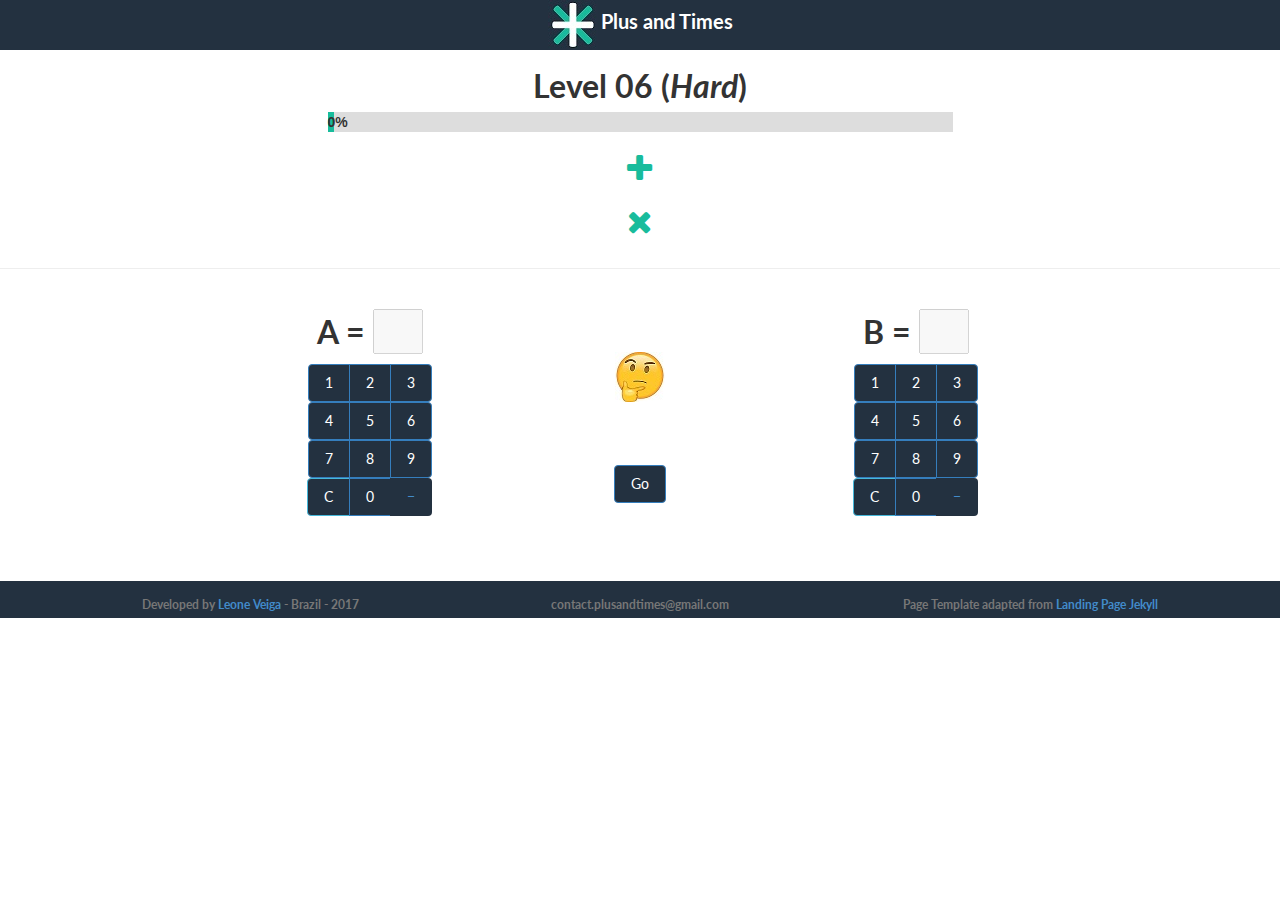
==== level04_844676.html @ e3461a17 "Add files via upload" ====
<!DOCTYPE html>
<html>
  <head>

    <meta charset="utf-8">
    <meta http-equiv="X-UA-Compatible" content="IE=edge">
    <meta name="viewport" content="width=device-width, initial-scale=1">
    <meta name="description" content="Improve your mind.">
    <meta name="author" content="Leone Veiga">

    <title>Plus and Times</title>

    <!-- Bootstrap Core CSS -->
    <link href="css/bootstrap.min.css" rel="stylesheet">

    <!-- Custom CSS -->
    <link href="css/landing-page.css" rel="stylesheet">

    <!-- Custom Fonts -->
    <link href="font-awesome-4.1.0/css/font-awesome.min.css" rel="stylesheet" type="text/css">
    <link href="http://fonts.googleapis.com/css?family=Lato:300,400,700,300italic,400italic,700italic" rel="stylesheet" type="text/css">

    <link rel="shortcut icon" href="img/favicon.ico"></link>

    <style>
      #myProgress {
        width: 100%;
        background-color: #ddd;
      }

      #myBar {
        width: 1%;
        height:5vm;
        background-color: #18bc9c;
        font-family: "Roboto Slab","Helvetica Neue",Helvetica,Arial,sans-serif;
      }
    </style>

</head>

<body onload="myFunction(); myFunction2();">

<section >

  <script>

      var sg;
      var pg;

      var MA = 1;
      var MB = 1;

      var flz = 1;

      function myFunction() {
      
      myFunction2();

      /* 
      O valor não poderá ser menor que min, 
      e será menor (mas não igual) a max.

      function getRandomInt(min, max) {
        min = Math.ceil(min);
        max = Math.floor(max);
        return Math.floor(Math.random() * (max - min)) + min;
      }
      */

      var x = document.getElementById("n1")
      x.innerHTML = Math.floor(Math.random() * (6 - 1)) + 1;

      var y = document.getElementById("n2")
      y.innerHTML = Math.floor(Math.random() * (0 + 5)) - 5;

      var s = parseFloat( x.innerHTML)  +  parseFloat(y.innerHTML);
      document.getElementById("soma").innerHTML = s;

      var p = x.innerHTML * y.innerHTML;
      document.getElementById("produto").innerHTML = p;

      sg = s;
      pg = p;

      }

      var width = 0;

      function compara() {

        var Au = document.getElementById("user_A").value;
        var Bu = document.getElementById("user_B").value;

        document.getElementById("mostra_user_A").innerHTML = Au
        document.getElementById("mostra_user_B").innerHTML = Bu

        var somau = parseFloat(Au) + parseFloat(Bu);
        var produ = parseFloat(Au) * parseFloat(Bu);

        if ((somau == sg) && (produ == pg)){        

              if (flz==1){
              document.getElementById('myImage').src='img/feliz50.jpg';
              flz = 2;
              }
              else{
              document.getElementById('myImage').src='img/feliz50_2.jpg';
              flz = 1;
              }

          var elem = document.getElementById("myBar"); 

          width = width + 10; 
          elem.style.width = width + '%'; 
          elem.innerHTML = width * 1  + '%';

          document.getElementById("form_A").reset();
          document.getElementById("form_B").reset();

          myFunction();

          /* Adaptei aqui (spinner loading page) */
          document.getElementById("myDiv").style.display  = "none";
          document.getElementById("loader").style.display = "block";


      } else {

          document.getElementById("form_A").reset();
          document.getElementById("form_B").reset();
            
              if (flz==1){
              document.getElementById('myImage').src='img/triste50.jpg';
              flz = 2;
              }
              else{
              document.getElementById('myImage').src='img/triste50_2.jpg';
              flz = 1;
              }

      }

      if (width == 100) {

          window.location="level05_161098.html";   // <<  redirecionar

      }

      }

      function A0(){document.getElementById("user_A").value = 0;}
      function A1(){document.getElementById("user_A").value = 1*MA;}
      function A2(){document.getElementById("user_A").value = 2*MA;}
      function A3(){document.getElementById("user_A").value = 3*MA;}
      function A4(){document.getElementById("user_A").value = 4*MA;}
      function A5(){document.getElementById("user_A").value = 5*MA;}
      function A6(){document.getElementById("user_A").value = 6*MA;}
      function A7(){document.getElementById("user_A").value = 7*MA;}
      function A8(){document.getElementById("user_A").value = 8*MA;}
      function A9(){document.getElementById("user_A").value = 9*MA;}
      function A10(){document.getElementById("user_A").value = 10*MA;}
      function A11(){document.getElementById("user_A").value = 11*MA;}
      function A12(){document.getElementById("user_A").value = 12*MA;}

      function B0(){document.getElementById("user_B").value = 0;}
      function B1(){document.getElementById("user_B").value = 1*MB;}
      function B2(){document.getElementById("user_B").value = 2*MB;}
      function B3(){document.getElementById("user_B").value = 3*MB;}
      function B4(){document.getElementById("user_B").value = 4*MB;}
      function B5(){document.getElementById("user_B").value = 5*MB;}
      function B6(){document.getElementById("user_B").value = 6*MB;}
      function B7(){document.getElementById("user_B").value = 7*MB;}
      function B8(){document.getElementById("user_B").value = 8*MB;}
      function B9(){document.getElementById("user_B").value = 9*MB;}
      function B10(){document.getElementById("user_B").value = 10*MB;}
      function B11(){document.getElementById("user_B").value = 11*MB;}
      function B12(){document.getElementById("user_B").value = 12*MB;}

      function MA0(){
        MA = -1;
        document.getElementById("form_A").reset();
      }

      function PA0(){
        MA = 1;
        document.getElementById("form_A").reset();
      }

      function MB0(){
        MB = -1;
        document.getElementById("form_B").reset();
      }

      function PB0(){
        MB = 1;
        document.getElementById("form_B").reset();
      }


      var myVar2;

      function myFunction2() {
          myVar2 = setTimeout(showPage, 2000);
      }

      function showPage() {
        document.getElementById("loader").style.display = "none";
        document.getElementById("myDiv").style.display = "block";
      }

  </script>

      <div class="row text-center" style="background-color:rgb(35,49, 64);">
        <div class="col-xs-12">
          <div>
            <img style="vertical-align:middle" src="img/logo50.jpg">
            <span class="name" align="left" style="color:white; font-size:20px">  Plus and Times </span>
          </div>
        </div>
      </div>


<!--  <hr>  =============================================== -->

  <div class="row text-center">
    <div class="col-xs-3">
    </div>
    <div class="col-xs-6">
      <h3>Level 06 (<i>Hard</i>)</h3>
      <div id="myProgress">
      <div id="myBar">0%</div>
      </div>
    </div>  
    <div class="col-xs-3"></div>
  </div>

<!-- <hr> =============================================== -->

<div class="row text-center" >
  <div class="col-xs-2"></div>
  <div class="col-xs-8">

    <div id="loader">
      <h3 class="name" ><a style="color:#18bc9c;" class="fa fa-plus fa-spin"> </a> </h3>
      <h3 class="name" ><a style="color:#18bc9c;" class="fa fa-times fa-spin"> </a> </h3>
    </div>

    <div style="display:none;" id="myDiv" class="animate-bottom">
          <h3 class="name"> A <a style="color:rgb(201,48,44);">&plus;</a> B  = <a style="color:gray;" id="soma" ></a></h3>
          <h3 class="name"> A <a style="color:rgb(201,48,44);">&times;</a> B  = <a style="color:gray;" id="produto"></a></h3>
    </div>

  </div>
  <div class="col-xs-2"></div>
</div>

<!--
<i class="fa fa-refresh fa-spin" style="font-size:24px"></i>
<i class="fa fa-cog fa-spin" style="font-size:24px"></i>
-->

<hr> <!-- =============================================== -->

        <!-- Formulário e teclados -->
        <div class="row text-center">
          
          <div class="col-md-2 col-xs-1"></div>
          
          <div class="col-md-3 col-xs-4">

            <div class="row">

                <div class="col-xs-1"></div>

                <div class="col-xs-10">
                      
                      <form id="form_A" onkeypress="return event.keyCode != 13;" > 
                          <h3 class="name"> A = <input style="color:blue; width: 50px; height:5vm; text-align:center;" type="text" name="Au" id="user_A" disabled="disabled" > </h3>
                      </form>

                      <!-- Teclado A -->
                      <div class="row">
                        <div class="btn-group">
                          <a type="button" class="btn btn-primary" onclick="A1();">1</a>
                          <a type="button" class="btn btn-primary" onclick="A2();">2</a>
                          <a type="button" class="btn btn-primary" onclick="A3();">3</a>
                        </div>
                      </div>
                      <div class="row">
                        <div class="btn-group">
                          <a type="button" class="btn btn-primary" onclick="A4();">4</a>
                          <a type="button" class="btn btn-primary" onclick="A5();">5</a>
                          <a type="button" class="btn btn-primary" onclick="A6();">6</a>
                        </div>
                      </div>
                      <div class="row">
                        <div class="btn-group">
                          <a type="button" class="btn btn-primary" onclick="A7();">7</a>
                          <a type="button" class="btn btn-primary" onclick="A8();">8</a>
                          <a type="button" class="btn btn-primary" onclick="A9();">9</a>                    
                        </div>
                      </div>
                      <div class="row">
                        <div class="btn-group">
                          <a type="button" class="btn btn-info"    onclick="PA0();"> C </a>
                          <a type="button" class="btn btn-primary" onclick="A0();">0</a>
                          <a type="button" class="btn btn-basic"  onclick="MA0(); " > &minus; </a>          
                        </div>
                      </div>

                </div>

                <div class="col-xs-1"></div>

            </div>
          </div>

          <div class="col-md-2 col-xs-2">
             <div class="row">
             <h2> &nbsp; </h2>
              <img  id="myImage"   src="img/pensativo50.jpg" >
              <h2> &nbsp; </h2>
              </div>
              <div class="row text-center">
              <a href="#" onclick="compara();" class="btn btn-primary">Go</a>
            </div>

          </div>

          <div class="col-md-3 col-xs-4">

            <div class="row">
                  
                  <div class="col-xs-1"></div>

                  <div class="col-xs-10">
                        <form id="form_B" onkeypress="return event.keyCode != 13;" disabled>  
                            <h3 class="name"> B = <input style="color:blue; width: 50px; height:5vm; text-align:center;" type="text" name="Bu" id="user_B" disabled="disabled" > </h3>
                        </form>

                        <div class="row">
                          <div class="btn-group">
                            <a type="button" class="btn btn-primary" onclick="B1();">1</a>
                            <a type="button" class="btn btn-primary" onclick="B2();">2</a>
                            <a type="button" class="btn btn-primary" onclick="B3();">3</a>
                          </div>
                        </div>
                        <div class="row">
                          <div class="btn-group">
                            <a type="button" class="btn btn-primary" onclick="B4();">4</a>
                            <a type="button" class="btn btn-primary" onclick="B5();">5</a>
                            <a type="button" class="btn btn-primary" onclick="B6();">6</a>
                          </div>
                        </div>
                        <div class="row">
                          <div class="btn-group">
                            <a type="button" class="btn btn-primary" onclick="B7();">7</a>
                            <a type="button" class="btn btn-primary" onclick="B8();">8</a>
                            <a type="button" class="btn btn-primary" onclick="B9();">9</a>
                          </div>
                        </div>
                        <div class="row">
                          <div class="btn-group">
                          <a type="button" class="btn btn-info" onclick="PB0();"> C </a>
                          <a type="button" class="btn btn-primary" onclick="B0();">0</a>
                          <a type="button" class="btn btn-basic" onclick="MB0();" > &minus; </a>                        
                          </div>
                        </div>
                  </div>

                  <div class="col-xs-1"></div>
            </div>
          </div>

          <div class="col-md-2 col-xs-1"></div>
        </div>

<!-- =============================================== -->

  <p style="font-size:0px">A = <a id="mostra_user_A"></a></p>
  <p style="font-size:0px">B = <a id="mostra_user_B"></a></p>

  <h6 style="font-size:0px"> A  = <a style="font-size:0px" id="n1"></a></h6>
  <h6 style="font-size:0px"> B  = <a style="font-size:0px" id="n2"></a></h6>

</section>

<!-- Footer -->
<footer>
    <div class="container">
        <div class="row text-center">
            <div class="col-md-4">
                <p class="copyright text-muted small">Developed by <a href="http://www.leoneveiga.com.br" target="_blank"> Leone Veiga</a> - Brazil - 2017</p>
            </div>
            <div class="col-md-4">
                <p class="copyright text-muted small">contact.plusandtimes@gmail.com</p>
            </div>
            <div class="col-md-4">
                <p class="copyright text-muted small">Page Template adapted from <a href="http://jekyllthemes.org/themes/landing-page/" target="_blank">Landing Page Jekyll</a></p>
            </div>
        </div>
    </div>
</footer>

    <!-- jQuery Version 1.11.0 -->
<script src="js/jquery-1.11.0.js"></script>

<!-- Plugin JavaScript -->
<script src="js/jquery.easing.min.js"></script>

<!-- Bootstrap Core JavaScript -->
<script src="js/bootstrap.min.js"></script>

<!-- Custom Theme JavaScript -->
<script src="js/landing-page.js"></script>

  </body>
</html>
---- css/landing-page.css ----
/*!
 * Start Bootstrap - Landing Page Bootstrap Theme (http://startbootstrap.com)
 * Code licensed under the Apache License v2.0.
 * For details, see http://www.apache.org/licenses/LICENSE-2.0.
 */

body,
html {
    width: 100%;
    height: 100%;
}

body,
h1,
h2,
h3,
h4,
h5,
h6 {
    font-family: "Lato","Helvetica Neue",Helvetica,Arial,sans-serif;
    font-weight: 700;
}

.lead {
    font-size: 18px;
    font-weight: 400;
}

.intro-header {
    padding-top: 1px; /* If you're making other pages, make sure there is 50px of padding to make sure the navbar doesn't overlap content! */
    padding-bottom: 1px;
    text-align: center;
    color: #f8f8f8;
    background: url(../img/intro-bg.jpg) no-repeat center center;
    background-size: cover;
}

.intro-message {
    
    position: relative;
    padding-top: 10%;
    padding-bottom: 10%;

}

.intro-message > h1 {
    margin: 0;
    text-shadow: 2px 2px 3px rgba(0,0,0,0.6);
    font-size: 5em;
}

.intro-divider {
    width: 400px;
    border-top: 1px solid #f8f8f8;
    border-bottom: 1px solid rgba(0,0,0,0.2);
}

.intro-message > h3 {
    text-shadow: 2px 2px 3px rgba(0,0,0,0.6);
}

@media(max-width:767px) {
    .intro-message {
        padding-bottom: 15%;
    }

    .intro-message > h1 {
        font-size: 3em;
    }

    ul.intro-social-buttons > li {
        display: block;
        margin-bottom: 20px;
        padding: 0;
    }

    ul.intro-social-buttons > li:last-child {
        margin-bottom: 0;
    }

    .intro-divider {
        width: 100%;
    }
}

.network-name {
    text-transform: uppercase;
    font-size: 14px;
    font-weight: 400;
    letter-spacing: 2px;
}

.content-section-a {
    padding: 50px 0;
    background-color: #f8f8f8;
}

.content-section-b {
    padding: 50px 0;
    border-top: 1px solid #e7e7e7;
    border-bottom: 1px solid #e7e7e7;
}

.section-heading {
    margin-bottom: 30px;
}

.section-heading-spacer {
    float: left;
    width: 200px;
    border-top: 3px solid #e7e7e7;
}

.banner {
    padding: 100px 0;
    color: #f8f8f8;
    background: url(../img/banner-bg.jpg) no-repeat center center;
    background-size: cover;
}

.banner h2 {
    margin: 0;
    text-shadow: 2px 2px 3px rgba(0,0,0,0.6);
    font-size: 3em;
}

.banner ul {
    margin-bottom: 0;
}

.banner-social-buttons {
    float: right;
    margin-top: 0;
}

@media(max-width:1199px) {
    ul.banner-social-buttons {
        float: left;
        margin-top: 15px;
    }
}

@media(max-width:767px) {
    .banner h2 {
        margin: 0;
        text-shadow: 2px 2px 3px rgba(0,0,0,0.6);
        font-size: 3em;
    }

    ul.banner-social-buttons > li {
        display: block;
        margin-bottom: 20px;
        padding: 0;
    }

    ul.banner-social-buttons > li:last-child {
        margin-bottom: 0;
    }
}

footer {
    padding: 5px 0;
    background-color: rgb(35,49, 64);
}

p.copyright {
    margin: 10px 0 0;
}








/*==================================== */

@media(max-width:50px) {
        h3 {
        padding-top: 0px;
        padding-bottom: 0px;
        font-size: 2px;
        line-height: 2px;
    }
}


@media(min-width:100px) {
        h3 {
        padding-top: 0px;
        padding-bottom: 0px;
        font-size: 14px;
        line-height: 14px;
    }

        h6 {
        padding-top: 0px;
        padding-bottom: 0px;
        font-size: 8px;
        line-height: 8px;
    }
}

@media(min-width:400px) {
        h3 {
        padding-top: 0px;
        padding-bottom: 0px;
        font-size: 18px;
        line-height: 18px;
    }


        h6 {
        padding-top: 0px;
        padding-bottom: 0px;
        font-size: 8px;
        line-height: 8px;
    }
}

@media(min-width:600px) {
    
        h3 {
        padding-top: 0px;
        padding-bottom: 0px;
        font-size: 22px;
        line-height: 22px;
        
    }


        h6 {
        padding-top: 0px;
        padding-bottom: 0px;
        font-size: 10px;
        line-height: 10px;
    }
}

@media(min-width:800px) {
    
        h3 {
        padding-top: 0px;
        padding-bottom: 0px;
        font-size: 28px;
        line-height: 28px;
        
    }


        h6 {
        padding-top: 0px;
        padding-bottom: 0px;
        font-size: 12px;
        line-height: 12px;
    }
}

@media(min-width:1000px) {
    
        h3 {
        padding-top: 0px;
        padding-bottom: 0px;
        font-size: 32px;
        line-height: 32px;
        
    }

        h6 {
        padding-top: 0px;
        padding-bottom: 0px;
        font-size: 12px;
        line-height: 12px;
    }


}


/* ================================== */


@media(max-width:50px) {
        .btn {
        border::1px;
        display:inline-block;
        outline:0;
        padding:4px 4px;
        vertical-align:middle;
        overflow:hidden;
        text-decoration:none;
        text-align:center;
        cursor:pointer;
        white-space:nowrap
        font-size: 2px;
        background-color: #233140;
    }
}

@media(min-width:100px) {
        .btn {
        border::1px;
        display:inline-block;
        outline:0;
        padding:4px 6px;
        vertical-align:middle;
        overflow:hidden;
        text-decoration:none;
        text-align:center;
        cursor:pointer;
        white-space:nowrap
        font-size: 8px;
        background-color: #233140;
    }
}

@media(min-width:400px) {
        .btn {
        border::1px;
        display:inline-block;
        outline:0;
        padding:4px 6px;
        vertical-align:middle;
        overflow:hidden;
        text-decoration:none;
        text-align:center;
        cursor:pointer;
        white-space:nowrap
        font-size: 10px;
        background-color: #233140;
    }
}

@media(min-width:600px) {
    
        .btn {
        border::1px;
        display:inline-block;
        outline:0;
        padding:8px 16px;
        vertical-align:middle;
        overflow:hidden;
        text-decoration:none;
        text-align:center;
        cursor:pointer;
        white-space:nowrap
        font-size: 24px;
        background-color: #233140;
    }
}

@media(min-width:800px) {
    
        .btn {
        border::1px;
        display:inline-block;
        outline:0;
        padding:8px 16px;
        vertical-align:middle;
        overflow:hidden;
        text-decoration:none;
        text-align:center;
        cursor:pointer;
        white-space:nowrap
        font-size: 32px;
        background-color: #233140;
    }
}

@media(min-width:1000px) {
    
        .btn {
        border::1px;
        display:inline-block;
        outline:0;
        padding:8px 16px;
        vertical-align:middle;
        overflow:hidden;
        text-decoration:none;
        text-align:center;
        cursor:pointer;
        white-space:nowrap
        font-size: 32px;
        background-color: #233140;
        
    }
}
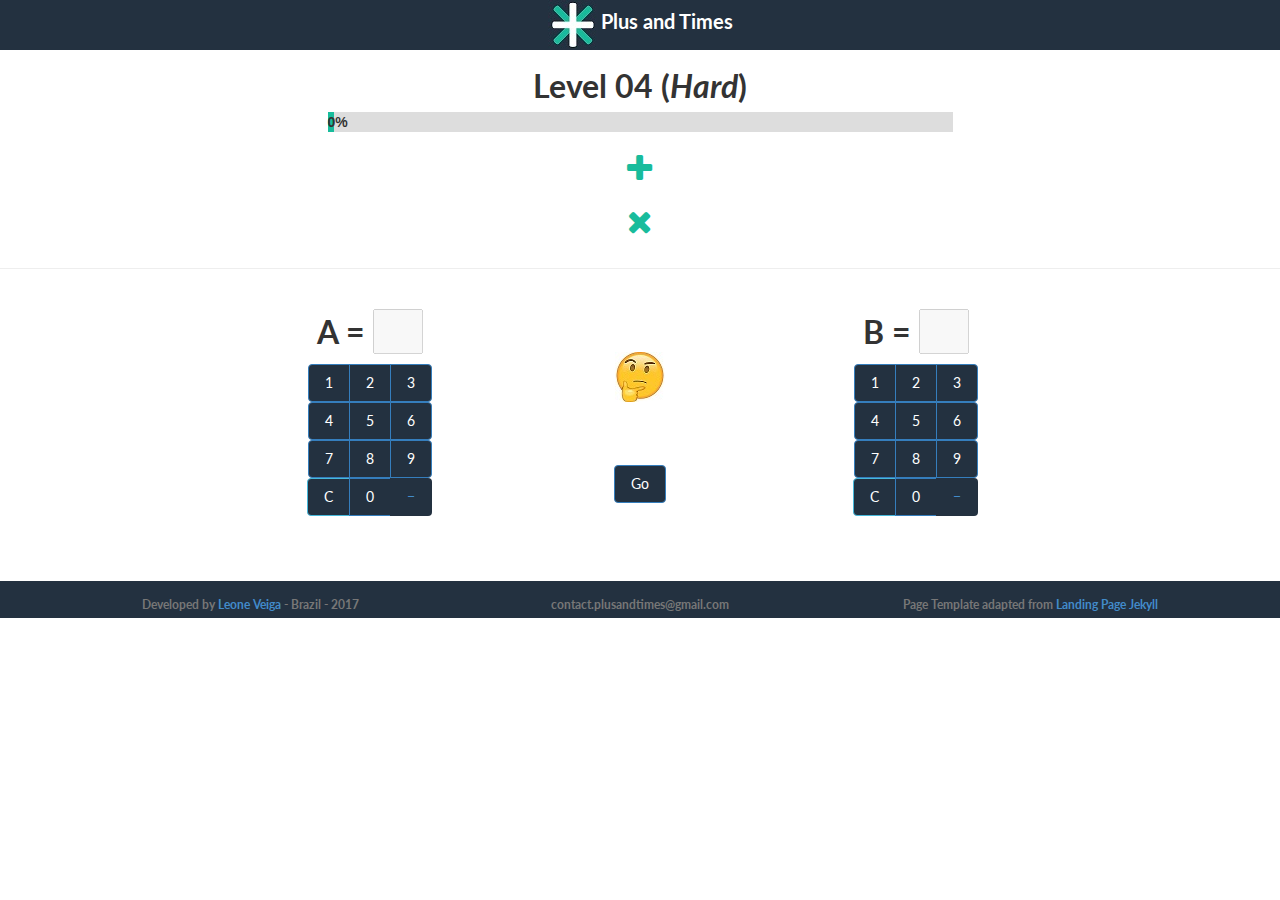
==== commit 54c5479a: "Add files via upload" ====
--- a/level04_844676.html
+++ b/level04_844676.html
@@ -226,7 +226,7 @@
     <div class="col-xs-3">
     </div>
     <div class="col-xs-6">
-      <h3>Level 06 (<i>Hard</i>)</h3>
+      <h3>Level 04 (<i>Hard</i>)</h3>
       <div id="myProgress">
       <div id="myBar">0%</div>
       </div>
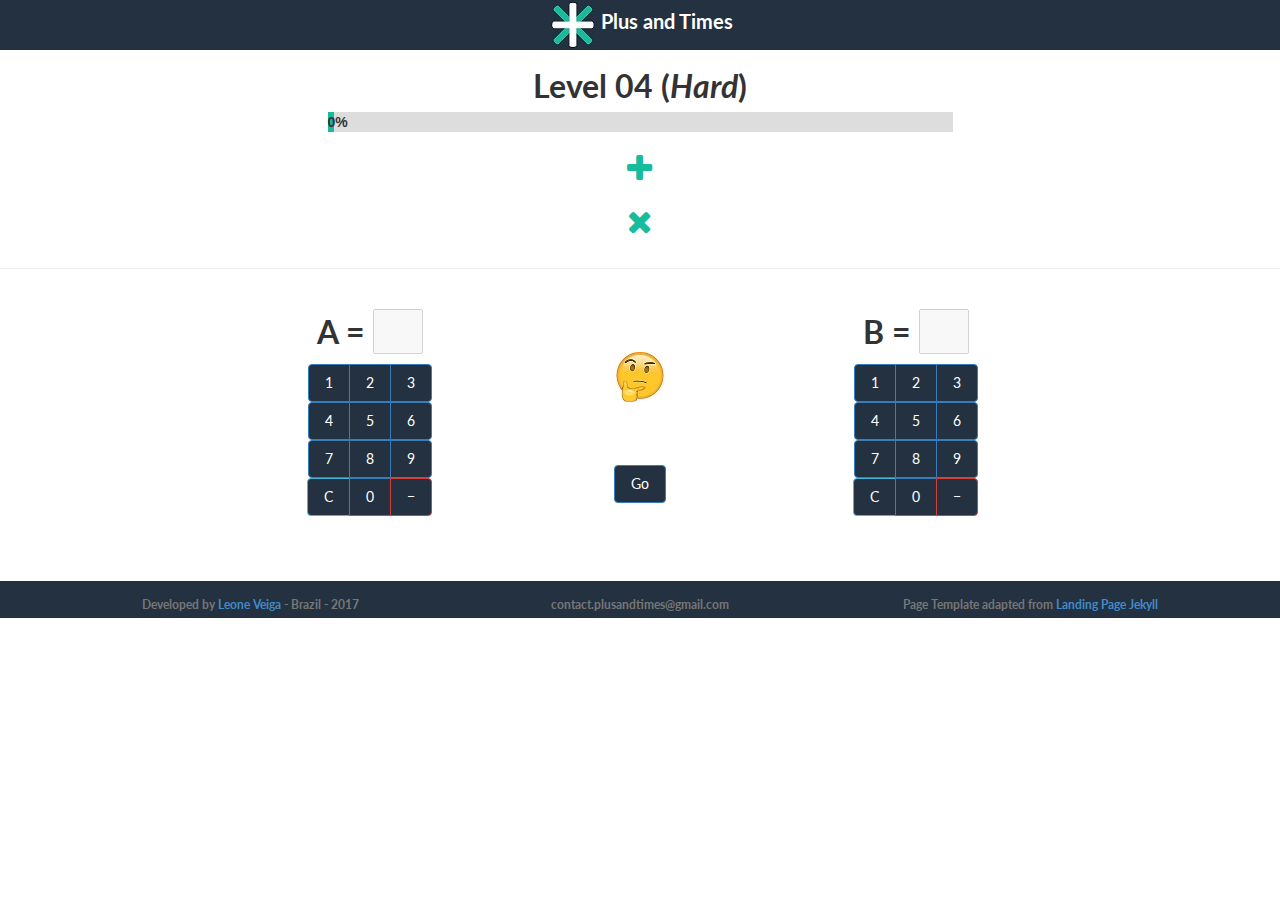
==== commit fd4633f9: "Add files via upload" ====
--- a/level04_844676.html
+++ b/level04_844676.html
@@ -304,7 +304,7 @@
                         <div class="btn-group">
                           <a type="button" class="btn btn-info"    onclick="PA0();"> C </a>
                           <a type="button" class="btn btn-primary" onclick="A0();">0</a>
-                          <a type="button" class="btn btn-basic"  onclick="MA0(); " > &minus; </a>          
+                          <a type="button" class="btn btn-danger"  onclick="MA0(); " > &minus; </a>          
                         </div>
                       </div>
 
@@ -363,7 +363,7 @@
                           <div class="btn-group">
                           <a type="button" class="btn btn-info" onclick="PB0();"> C </a>
                           <a type="button" class="btn btn-primary" onclick="B0();">0</a>
-                          <a type="button" class="btn btn-basic" onclick="MB0();" > &minus; </a>                        
+                          <a type="button" class="btn btn-danger" onclick="MB0();" > &minus; </a>                        
                           </div>
                         </div>
                   </div>
